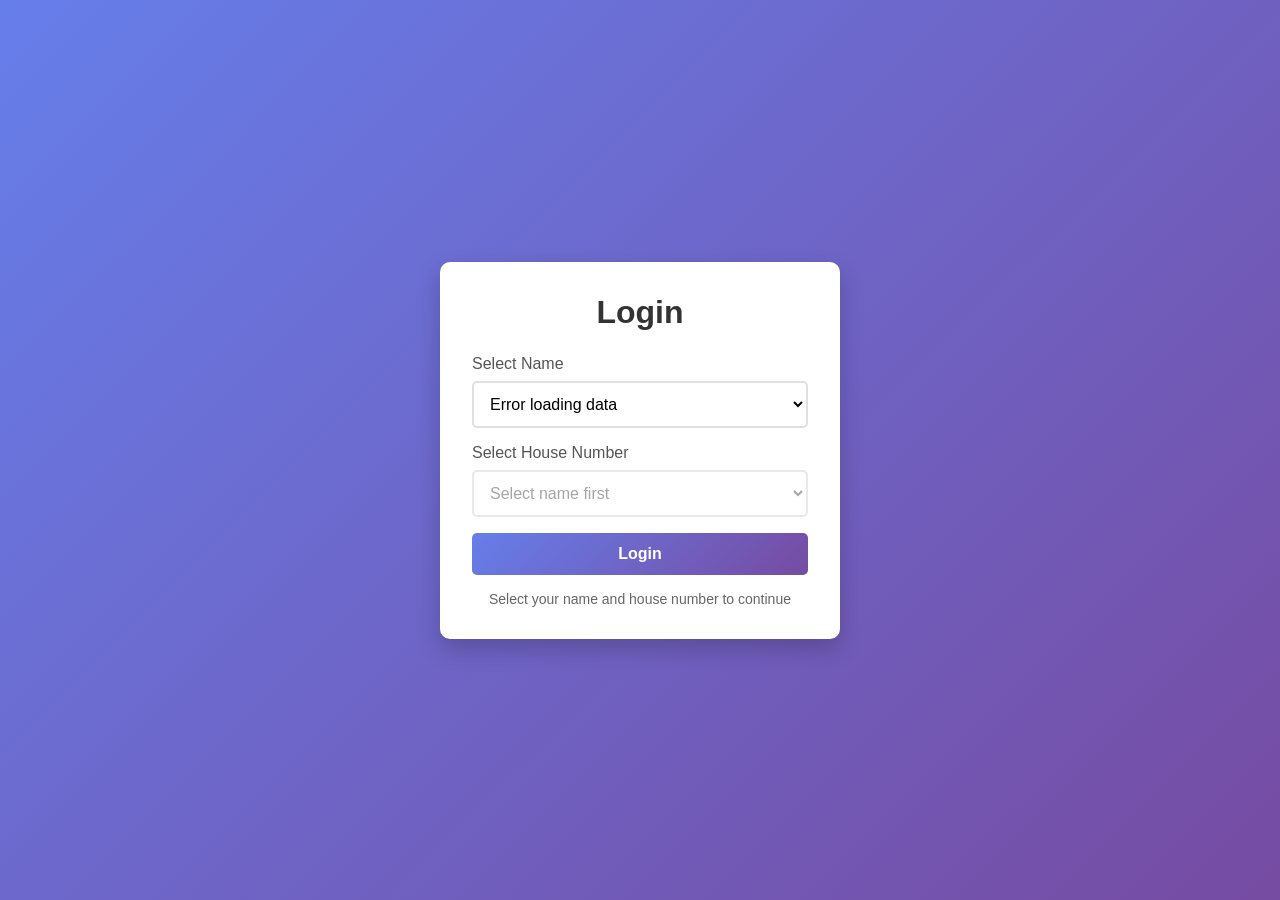
==== index.html @ c7d22686 "Create index.html" ====
<!DOCTYPE html>
<html lang="en">
<head>
    <meta charset="UTF-8">
    <meta name="viewport" content="width=device-width, initial-scale=1.0">
    <title>Login System</title>
    <style>
        * {
            margin: 0;
            padding: 0;
            box-sizing: border-box;
            font-family: 'Segoe UI', Tahoma, Geneva, Verdana, sans-serif;
        }
        
        body {
            background: linear-gradient(135deg, #667eea 0%, #764ba2 100%);
            min-height: 100vh;
            display: flex;
            align-items: center;
            justify-content: center;
        }
        
        .container {
            background: white;
            padding: 2rem;
            border-radius: 10px;
            box-shadow: 0 10px 25px rgba(0,0,0,0.2);
            width: 100%;
            max-width: 400px;
        }
        
        h1 {
            color: #333;
            margin-bottom: 1.5rem;
            text-align: center;
        }
        
        .form-group {
            margin-bottom: 1rem;
        }
        
        label {
            display: block;
            margin-bottom: 0.5rem;
            color: #555;
            font-weight: 500;
        }
        
        select {
            width: 100%;
            padding: 0.75rem;
            border: 2px solid #e0e0e0;
            border-radius: 5px;
            font-size: 1rem;
            transition: border-color 0.3s;
            background-color: white;
        }
        
        select:focus {
            outline: none;
            border-color: #667eea;
        }
        
        select.error {
            border-color: #f56565;
        }
        
        .btn {
            width: 100%;
            padding: 0.75rem;
            background: linear-gradient(135deg, #667eea 0%, #764ba2 100%);
            color: white;
            border: none;
            border-radius: 5px;
            font-size: 1rem;
            font-weight: 600;
            cursor: pointer;
            transition: transform 0.2s, box-shadow 0.2s;
        }
        
        .btn:hover {
            transform: translateY(-2px);
            box-shadow: 0 5px 15px rgba(102, 126, 234, 0.4);
        }
        
        .btn:active {
            transform: translateY(0);
        }
        
        .error-message {
            color: #f56565;
            font-size: 0.875rem;
            margin-top: 0.25rem;
            display: none;
        }
        
        .loader {
            display: none;
            text-align: center;
            margin-top: 1rem;
        }
        
        .loader:after {
            content: '';
            display: inline-block;
            width: 20px;
            height: 20px;
            border: 3px solid #f3f3f3;
            border-top: 3px solid #667eea;
            border-radius: 50%;
            animation: spin 1s linear infinite;
        }
        
        @keyframes spin {
            0% { transform: rotate(0deg); }
            100% { transform: rotate(360deg); }
        }
        
        .note {
            text-align: center;
            margin-top: 1rem;
            color: #666;
            font-size: 0.875rem;
        }
    </style>
</head>
<body>
    <div class="container">
        <h1>Login</h1>
        
        <div class="form-group">
            <label for="name">Select Name</label>
            <select id="name" class="name-select">
                <option value="">Loading names...</option>
            </select>
            <div class="error-message" id="nameError">Please select a name</div>
        </div>
        
        <div class="form-group">
            <label for="houseNo">Select House Number</label>
            <select id="houseNo" class="house-select" disabled>
                <option value="">Select name first</option>
            </select>
            <div class="error-message" id="houseError">Please select a house number</div>
        </div>
        
        <button class="btn" onclick="login()">Login</button>
        
        <div class="loader" id="loader"></div>
        <div class="note">Select your name and house number to continue</div>
    </div>

    <script>
        let credentials = [];
        let nameToHouseMap = {};
        
        // Load credentials when page loads
        window.onload = function() {
            loadCredentials();
        };
        
        function loadCredentials() {
            const nameSelect = document.getElementById('name');
            const loader = document.getElementById('loader');
            
            loader.style.display = 'block';
            nameSelect.innerHTML = '<option value="">Loading...</option>';
            
            // Fetch from CSV
            fetch('https://docs.google.com/spreadsheets/d/e/2PACX-1vRTwV2yxjrQAm1q4HGXhfpLlvmbc7igJbAZEuoqA2NRtGCEkBQGb2t5sHjPUik2MQiTCMhpEAxmwKsZ/pub?gid=0&single=true&output=csv')
                .then(response => response.text())
                .then(csvData => {
                    const lines = csvData.split('\n');
                    const headers = lines[0].split(',');
                    
                    credentials = [];
                    nameToHouseMap = {};
                    
                    for (let i = 1; i < lines.length; i++) {
                        if (lines[i].trim()) {
                            const values = lines[i].split(',');
                            const name = values[headers.indexOf('name')]?.replace(/"/g, '').trim();
                            const houseNo = values[headers.indexOf('house_no')]?.replace(/"/g, '').trim();
                            const image = values[headers.indexOf('image')]?.replace(/"/g, '').trim();
                            
                            if (name && houseNo) {
                                credentials.push({ name, house_no: houseNo, image });
                                if (!nameToHouseMap[name]) {
                                    nameToHouseMap[name] = [];
                                }
                                nameToHouseMap[name].push(houseNo);
                            }
                        }
                    }
                    
                    // Populate name dropdown
                    const uniqueNames = [...new Set(credentials.map(c => c.name))];
                    nameSelect.innerHTML = '<option value="">Select Name</option>';
                    uniqueNames.forEach(name => {
                        nameSelect.innerHTML += `<option value="${name}">${name}</option>`;
                    });
                    
                    loader.style.display = 'none';
                })
                .catch(error => {
                    console.error('Error loading CSV:', error);
                    nameSelect.innerHTML = '<option value="">Error loading data</option>';
                    loader.style.display = 'none';
                });
        }
        
        // Update house numbers when name is selected
        document.getElementById('name').addEventListener('change', function() {
            const selectedName = this.value;
            const houseSelect = document.getElementById('houseNo');
            const houseError = document.getElementById('houseError');
            
            if (selectedName) {
                const houses = nameToHouseMap[selectedName] || [];
                houseSelect.innerHTML = '<option value="">Select House Number</option>';
                houses.forEach(house => {
                    houseSelect.innerHTML += `<option value="${house}">${house}</option>`;
                });
                houseSelect.disabled = false;
                houseError.style.display = 'none';
            } else {
                houseSelect.innerHTML = '<option value="">Select name first</option>';
                houseSelect.disabled = true;
            }
            
            // Remove error styling
            document.getElementById('name').classList.remove('error');
        });
        
        function login() {
            const name = document.getElementById('name').value;
            const houseNo = document.getElementById('houseNo').value;
            const nameSelect = document.getElementById('name');
            const houseSelect = document.getElementById('houseNo');
            const nameError = document.getElementById('nameError');
            const houseError = document.getElementById('houseError');
            
            let isValid = true;
            
            if (!name) {
                nameSelect.classList.add('error');
                nameError.style.display = 'block';
                isValid = false;
            } else {
                nameSelect.classList.remove('error');
                nameError.style.display = 'none';
            }
            
            if (!houseNo) {
                houseSelect.classList.add('error');
                houseError.style.display = 'block';
                isValid = false;
            } else {
                houseSelect.classList.remove('error');
                houseError.style.display = 'none';
            }
            
            if (isValid) {
                const user = credentials.find(c => c.name === name && c.house_no === houseNo);
                if (user) {
                    sessionStorage.setItem('userName', name);
                    sessionStorage.setItem('userHouse', houseNo);
                    sessionStorage.setItem('userImage', user.image || '');
                    window.location.href = 'dashboard.html';
                } else {
                    alert('Invalid credentials. Please check your name and house number.');
                }
            }
        }
    </script>
</body>
</html>
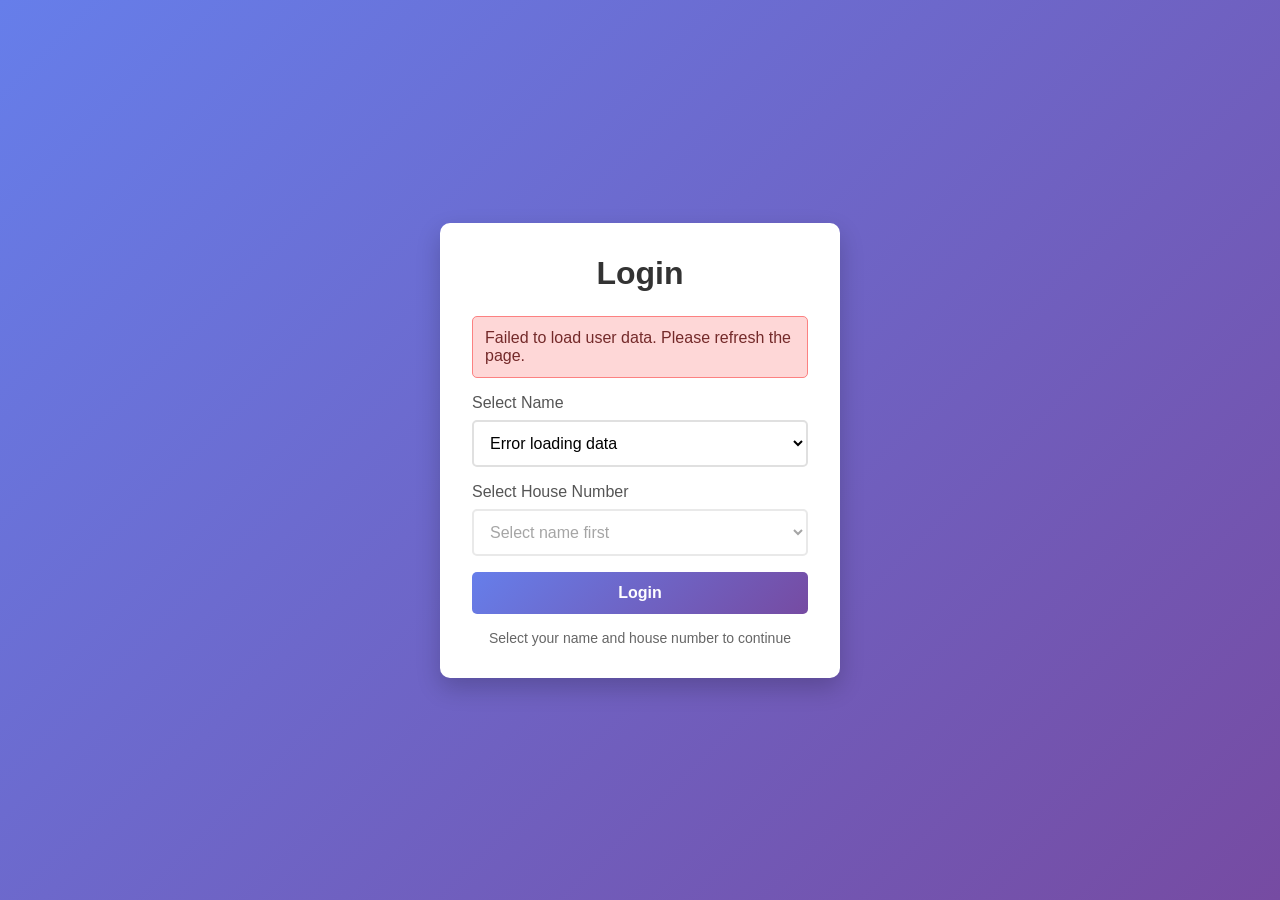
==== commit 3ace6932: "Update index.html" ====
--- a/index.html
+++ b/index.html
@@ -122,11 +122,26 @@
             color: #666;
             font-size: 0.875rem;
         }
+        
+        .alert {
+            padding: 0.75rem;
+            border-radius: 5px;
+            margin-bottom: 1rem;
+            display: none;
+        }
+        
+        .alert-error {
+            background: #fed7d7;
+            color: #742a2a;
+            border: 1px solid #fc8181;
+        }
     </style>
 </head>
 <body>
     <div class="container">
         <h1>Login</h1>
+        
+        <div id="loginAlert" class="alert alert-error"></div>
         
         <div class="form-group">
             <label for="name">Select Name</label>
@@ -162,49 +177,60 @@
         function loadCredentials() {
             const nameSelect = document.getElementById('name');
             const loader = document.getElementById('loader');
+            const alert = document.getElementById('loginAlert');
             
             loader.style.display = 'block';
             nameSelect.innerHTML = '<option value="">Loading...</option>';
+            alert.style.display = 'none';
             
             // Fetch from CSV
             fetch('https://docs.google.com/spreadsheets/d/e/2PACX-1vRTwV2yxjrQAm1q4HGXhfpLlvmbc7igJbAZEuoqA2NRtGCEkBQGb2t5sHjPUik2MQiTCMhpEAxmwKsZ/pub?gid=0&single=true&output=csv')
                 .then(response => response.text())
                 .then(csvData => {
                     const lines = csvData.split('\n');
-                    const headers = lines[0].split(',');
+                    const headers = lines[0].split(',').map(h => h.replace(/"/g, '').trim());
                     
                     credentials = [];
                     nameToHouseMap = {};
                     
                     for (let i = 1; i < lines.length; i++) {
                         if (lines[i].trim()) {
-                            const values = lines[i].split(',');
-                            const name = values[headers.indexOf('name')]?.replace(/"/g, '').trim();
-                            const houseNo = values[headers.indexOf('house_no')]?.replace(/"/g, '').trim();
-                            const image = values[headers.indexOf('image')]?.replace(/"/g, '').trim();
-                            
-                            if (name && houseNo) {
-                                credentials.push({ name, house_no: houseNo, image });
-                                if (!nameToHouseMap[name]) {
-                                    nameToHouseMap[name] = [];
+                            // Handle CSV parsing with quotes
+                            const values = lines[i].match(/(".*?"|[^,]+)(?=\s*,|\s*$)/g);
+                            if (values) {
+                                const name = values[headers.indexOf('name')]?.replace(/"/g, '').trim();
+                                const houseNo = values[headers.indexOf('house_no')]?.replace(/"/g, '').trim();
+                                const image = values[headers.indexOf('image')]?.replace(/"/g, '').trim();
+                                
+                                if (name && houseNo) {
+                                    credentials.push({ name, house_no: houseNo, image });
+                                    if (!nameToHouseMap[name]) {
+                                        nameToHouseMap[name] = [];
+                                    }
+                                    nameToHouseMap[name].push(houseNo);
                                 }
-                                nameToHouseMap[name].push(houseNo);
                             }
                         }
                     }
                     
                     // Populate name dropdown
                     const uniqueNames = [...new Set(credentials.map(c => c.name))];
-                    nameSelect.innerHTML = '<option value="">Select Name</option>';
-                    uniqueNames.forEach(name => {
-                        nameSelect.innerHTML += `<option value="${name}">${name}</option>`;
-                    });
+                    if (uniqueNames.length > 0) {
+                        nameSelect.innerHTML = '<option value="">Select Name</option>';
+                        uniqueNames.forEach(name => {
+                            nameSelect.innerHTML += `<option value="${name}">${name}</option>`;
+                        });
+                    } else {
+                        nameSelect.innerHTML = '<option value="">No data available</option>';
+                    }
                     
                     loader.style.display = 'none';
                 })
                 .catch(error => {
                     console.error('Error loading CSV:', error);
                     nameSelect.innerHTML = '<option value="">Error loading data</option>';
+                    alert.textContent = 'Failed to load user data. Please refresh the page.';
+                    alert.style.display = 'block';
                     loader.style.display = 'none';
                 });
         }
@@ -268,7 +294,8 @@
                     sessionStorage.setItem('userImage', user.image || '');
                     window.location.href = 'dashboard.html';
                 } else {
-                    alert('Invalid credentials. Please check your name and house number.');
+                    document.getElementById('loginAlert').textContent = 'Invalid credentials. Please check your name and house number.';
+                    document.getElementById('loginAlert').style.display = 'block';
                 }
             }
         }
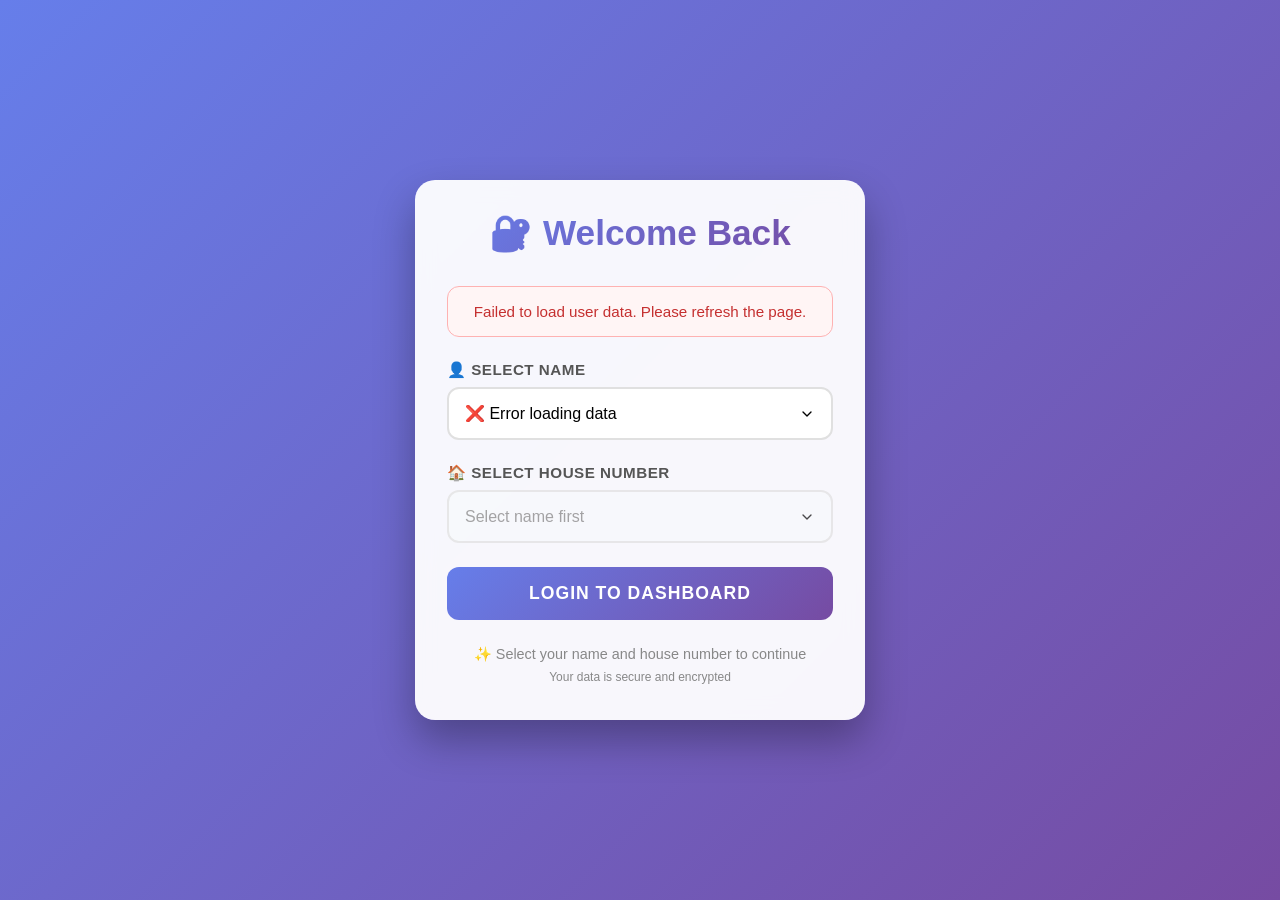
==== commit 43c1ccc7: "Update index.html" ====
--- a/index.html
+++ b/index.html
@@ -2,7 +2,7 @@
 <html lang="en">
 <head>
     <meta charset="UTF-8">
-    <meta name="viewport" content="width=device-width, initial-scale=1.0">
+    <meta name="viewport" content="width=device-width, initial-scale=1.0, maximum-scale=1.0, user-scalable=yes">
     <title>Login System</title>
     <style>
         * {
@@ -18,69 +18,127 @@
             display: flex;
             align-items: center;
             justify-content: center;
+            padding: 1rem;
         }
         
         .container {
-            background: white;
+            background: rgba(255, 255, 255, 0.95);
+            backdrop-filter: blur(10px);
             padding: 2rem;
-            border-radius: 10px;
-            box-shadow: 0 10px 25px rgba(0,0,0,0.2);
+            border-radius: 20px;
+            box-shadow: 0 20px 40px rgba(0,0,0,0.3);
             width: 100%;
-            max-width: 400px;
+            max-width: 450px;
+            transition: all 0.3s ease;
+        }
+        
+        @media (max-width: 480px) {
+            .container {
+                padding: 1.5rem;
+            }
         }
         
         h1 {
             color: #333;
+            margin-bottom: 2rem;
+            text-align: center;
+            font-size: clamp(1.8rem, 5vw, 2.2rem);
+            font-weight: 700;
+            background: linear-gradient(135deg, #667eea 0%, #764ba2 100%);
+            -webkit-background-clip: text;
+            -webkit-text-fill-color: transparent;
+            background-clip: text;
+        }
+        
+        .form-group {
             margin-bottom: 1.5rem;
-            text-align: center;
-        }
-        
-        .form-group {
-            margin-bottom: 1rem;
         }
         
         label {
             display: block;
             margin-bottom: 0.5rem;
             color: #555;
-            font-weight: 500;
-        }
-        
-        select {
+            font-weight: 600;
+            font-size: 0.95rem;
+            text-transform: uppercase;
+            letter-spacing: 0.5px;
+        }
+        
+        select, input {
             width: 100%;
-            padding: 0.75rem;
+            padding: 1rem;
             border: 2px solid #e0e0e0;
-            border-radius: 5px;
+            border-radius: 12px;
             font-size: 1rem;
-            transition: border-color 0.3s;
+            transition: all 0.3s;
             background-color: white;
-        }
-        
-        select:focus {
+            appearance: none;
+            -webkit-appearance: none;
+            background-image: url("data:image/svg+xml;charset=UTF-8,%3csvg xmlns='http://www.w3.org/2000/svg' viewBox='0 0 24 24' fill='none' stroke='currentColor' stroke-width='2' stroke-linecap='round' stroke-linejoin='round'%3e%3cpolyline points='6 9 12 15 18 9'%3e%3c/polyline%3e%3c/svg%3e");
+            background-repeat: no-repeat;
+            background-position: right 1rem center;
+            background-size: 1em;
+        }
+        
+        input {
+            background-image: none;
+        }
+        
+        select:focus, input:focus {
             outline: none;
             border-color: #667eea;
-        }
-        
-        select.error {
+            box-shadow: 0 0 0 3px rgba(102, 126, 234, 0.1);
+        }
+        
+        select.error, input.error {
             border-color: #f56565;
+            animation: shake 0.5s ease-in-out;
+        }
+        
+        @keyframes shake {
+            0%, 100% { transform: translateX(0); }
+            25% { transform: translateX(-5px); }
+            75% { transform: translateX(5px); }
         }
         
         .btn {
             width: 100%;
-            padding: 0.75rem;
+            padding: 1rem;
             background: linear-gradient(135deg, #667eea 0%, #764ba2 100%);
             color: white;
             border: none;
-            border-radius: 5px;
-            font-size: 1rem;
+            border-radius: 12px;
+            font-size: 1.1rem;
             font-weight: 600;
             cursor: pointer;
-            transition: transform 0.2s, box-shadow 0.2s;
+            transition: all 0.3s;
+            text-transform: uppercase;
+            letter-spacing: 1px;
+            position: relative;
+            overflow: hidden;
+        }
+        
+        .btn::before {
+            content: '';
+            position: absolute;
+            top: 50%;
+            left: 50%;
+            width: 0;
+            height: 0;
+            border-radius: 50%;
+            background: rgba(255,255,255,0.3);
+            transform: translate(-50%, -50%);
+            transition: width 0.6s, height 0.6s;
+        }
+        
+        .btn:hover::before {
+            width: 300px;
+            height: 300px;
         }
         
         .btn:hover {
-            transform: translateY(-2px);
-            box-shadow: 0 5px 15px rgba(102, 126, 234, 0.4);
+            transform: translateY(-3px);
+            box-shadow: 0 10px 25px rgba(102, 126, 234, 0.5);
         }
         
         .btn:active {
@@ -89,24 +147,25 @@
         
         .error-message {
             color: #f56565;
-            font-size: 0.875rem;
-            margin-top: 0.25rem;
+            font-size: 0.85rem;
+            margin-top: 0.5rem;
             display: none;
-        }
-        
-        .loader {
+            padding-left: 0.5rem;
+            font-weight: 500;
+        }
+        
+        .loader-container {
             display: none;
             text-align: center;
-            margin-top: 1rem;
-        }
-        
-        .loader:after {
-            content: '';
+            margin-top: 1.5rem;
+        }
+        
+        .loader {
             display: inline-block;
-            width: 20px;
-            height: 20px;
-            border: 3px solid #f3f3f3;
-            border-top: 3px solid #667eea;
+            width: 40px;
+            height: 40px;
+            border: 4px solid #f3f3f3;
+            border-top: 4px solid #667eea;
             border-radius: 50%;
             animation: spin 1s linear infinite;
         }
@@ -118,33 +177,102 @@
         
         .note {
             text-align: center;
-            margin-top: 1rem;
-            color: #666;
-            font-size: 0.875rem;
+            margin-top: 1.5rem;
+            color: #888;
+            font-size: 0.9rem;
+            line-height: 1.5;
         }
         
         .alert {
-            padding: 0.75rem;
-            border-radius: 5px;
-            margin-bottom: 1rem;
+            padding: 1rem;
+            border-radius: 12px;
+            margin-bottom: 1.5rem;
             display: none;
+            font-size: 0.95rem;
+            text-align: center;
+            animation: slideIn 0.3s ease;
+        }
+        
+        @keyframes slideIn {
+            from {
+                opacity: 0;
+                transform: translateY(-10px);
+            }
+            to {
+                opacity: 1;
+                transform: translateY(0);
+            }
         }
         
         .alert-error {
-            background: #fed7d7;
-            color: #742a2a;
-            border: 1px solid #fc8181;
+            background: #fff5f5;
+            color: #c53030;
+            border: 1px solid #feb2b2;
+        }
+        
+        .alert-success {
+            background: #f0fff4;
+            color: #22543d;
+            border: 1px solid #9ae6b4;
+        }
+        
+        select:disabled {
+            background-color: #f7fafc;
+            cursor: not-allowed;
+            opacity: 0.7;
+        }
+        
+        .loading-text {
+            color: #667eea;
+            font-size: 0.9rem;
+            margin-top: 0.5rem;
+        }
+        
+        @media (max-width: 768px) {
+            .container {
+                max-width: 100%;
+            }
+            
+            select, input, .btn {
+                padding: 0.875rem;
+            }
+        }
+        
+        @media (max-width: 380px) {
+            .container {
+                padding: 1rem;
+            }
+            
+            h1 {
+                font-size: 1.5rem;
+            }
+        }
+        
+        .input-icon {
+            position: relative;
+        }
+        
+        .input-icon i {
+            position: absolute;
+            left: 1rem;
+            top: 50%;
+            transform: translateY(-50%);
+            color: #a0aec0;
+        }
+        
+        .input-icon input {
+            padding-left: 2.5rem;
         }
     </style>
 </head>
 <body>
     <div class="container">
-        <h1>Login</h1>
+        <h1>🔐 Welcome Back</h1>
         
         <div id="loginAlert" class="alert alert-error"></div>
         
         <div class="form-group">
-            <label for="name">Select Name</label>
+            <label>👤 Select Name</label>
             <select id="name" class="name-select">
                 <option value="">Loading names...</option>
             </select>
@@ -152,38 +280,43 @@
         </div>
         
         <div class="form-group">
-            <label for="houseNo">Select House Number</label>
+            <label>🏠 Select House Number</label>
             <select id="houseNo" class="house-select" disabled>
                 <option value="">Select name first</option>
             </select>
             <div class="error-message" id="houseError">Please select a house number</div>
         </div>
         
-        <button class="btn" onclick="login()">Login</button>
-        
-        <div class="loader" id="loader"></div>
-        <div class="note">Select your name and house number to continue</div>
+        <button class="btn" onclick="login()">Login to Dashboard</button>
+        
+        <div class="loader-container" id="loaderContainer">
+            <div class="loader"></div>
+            <div class="loading-text">Loading data...</div>
+        </div>
+        
+        <div class="note">
+            ✨ Select your name and house number to continue<br>
+            <small>Your data is secure and encrypted</small>
+        </div>
     </div>
 
     <script>
         let credentials = [];
         let nameToHouseMap = {};
         
-        // Load credentials when page loads
         window.onload = function() {
             loadCredentials();
         };
         
         function loadCredentials() {
             const nameSelect = document.getElementById('name');
-            const loader = document.getElementById('loader');
+            const loaderContainer = document.getElementById('loaderContainer');
             const alert = document.getElementById('loginAlert');
             
-            loader.style.display = 'block';
-            nameSelect.innerHTML = '<option value="">Loading...</option>';
+            loaderContainer.style.display = 'block';
+            nameSelect.innerHTML = '<option value="">⏳ Loading...</option>';
             alert.style.display = 'none';
             
-            // Fetch from CSV
             fetch('https://docs.google.com/spreadsheets/d/e/2PACX-1vRTwV2yxjrQAm1q4HGXhfpLlvmbc7igJbAZEuoqA2NRtGCEkBQGb2t5sHjPUik2MQiTCMhpEAxmwKsZ/pub?gid=0&single=true&output=csv')
                 .then(response => response.text())
                 .then(csvData => {
@@ -195,7 +328,6 @@
                     
                     for (let i = 1; i < lines.length; i++) {
                         if (lines[i].trim()) {
-                            // Handle CSV parsing with quotes
                             const values = lines[i].match(/(".*?"|[^,]+)(?=\s*,|\s*$)/g);
                             if (values) {
                                 const name = values[headers.indexOf('name')]?.replace(/"/g, '').trim();
@@ -213,29 +345,27 @@
                         }
                     }
                     
-                    // Populate name dropdown
                     const uniqueNames = [...new Set(credentials.map(c => c.name))];
                     if (uniqueNames.length > 0) {
-                        nameSelect.innerHTML = '<option value="">Select Name</option>';
+                        nameSelect.innerHTML = '<option value="">📋 Select Name</option>';
                         uniqueNames.forEach(name => {
                             nameSelect.innerHTML += `<option value="${name}">${name}</option>`;
                         });
                     } else {
-                        nameSelect.innerHTML = '<option value="">No data available</option>';
+                        nameSelect.innerHTML = '<option value="">❌ No data available</option>';
                     }
                     
-                    loader.style.display = 'none';
+                    loaderContainer.style.display = 'none';
                 })
                 .catch(error => {
                     console.error('Error loading CSV:', error);
-                    nameSelect.innerHTML = '<option value="">Error loading data</option>';
+                    nameSelect.innerHTML = '<option value="">❌ Error loading data</option>';
                     alert.textContent = 'Failed to load user data. Please refresh the page.';
                     alert.style.display = 'block';
-                    loader.style.display = 'none';
+                    loaderContainer.style.display = 'none';
                 });
         }
         
-        // Update house numbers when name is selected
         document.getElementById('name').addEventListener('change', function() {
             const selectedName = this.value;
             const houseSelect = document.getElementById('houseNo');
@@ -243,18 +373,23 @@
             
             if (selectedName) {
                 const houses = nameToHouseMap[selectedName] || [];
-                houseSelect.innerHTML = '<option value="">Select House Number</option>';
+                houseSelect.innerHTML = '<option value="">🏠 Select House Number</option>';
                 houses.forEach(house => {
-                    houseSelect.innerHTML += `<option value="${house}">${house}</option>`;
+                    houseSelect.innerHTML += `<option value="${house}">House ${house}</option>`;
                 });
                 houseSelect.disabled = false;
                 houseError.style.display = 'none';
+                
+                // Add success animation
+                houseSelect.style.transform = 'scale(1.02)';
+                setTimeout(() => {
+                    houseSelect.style.transform = 'scale(1)';
+                }, 200);
             } else {
-                houseSelect.innerHTML = '<option value="">Select name first</option>';
+                houseSelect.innerHTML = '<option value="">⚠️ Select name first</option>';
                 houseSelect.disabled = true;
             }
             
-            // Remove error styling
             document.getElementById('name').classList.remove('error');
         });
         
@@ -289,16 +424,41 @@
             if (isValid) {
                 const user = credentials.find(c => c.name === name && c.house_no === houseNo);
                 if (user) {
+                    // Add loading animation
+                    const btn = document.querySelector('.btn');
+                    btn.innerHTML = '⏳ Logging in...';
+                    btn.disabled = true;
+                    
                     sessionStorage.setItem('userName', name);
                     sessionStorage.setItem('userHouse', houseNo);
                     sessionStorage.setItem('userImage', user.image || '');
-                    window.location.href = 'dashboard.html';
+                    
+                    setTimeout(() => {
+                        window.location.href = 'dashboard.html';
+                    }, 1000);
                 } else {
-                    document.getElementById('loginAlert').textContent = 'Invalid credentials. Please check your name and house number.';
+                    document.getElementById('loginAlert').textContent = '❌ Invalid credentials. Please check your name and house number.';
                     document.getElementById('loginAlert').style.display = 'block';
+                    
+                    // Shake animation on error
+                    document.querySelector('.container').style.animation = 'shake 0.5s ease-in-out';
+                    setTimeout(() => {
+                        document.querySelector('.container').style.animation = '';
+                    }, 500);
                 }
             }
         }
+        
+        // Add input animation
+        document.querySelectorAll('select').forEach(select => {
+            select.addEventListener('focus', function() {
+                this.parentElement.style.transform = 'translateY(-2px)';
+            });
+            
+            select.addEventListener('blur', function() {
+                this.parentElement.style.transform = 'translateY(0)';
+            });
+        });
     </script>
 </body>
 </html>
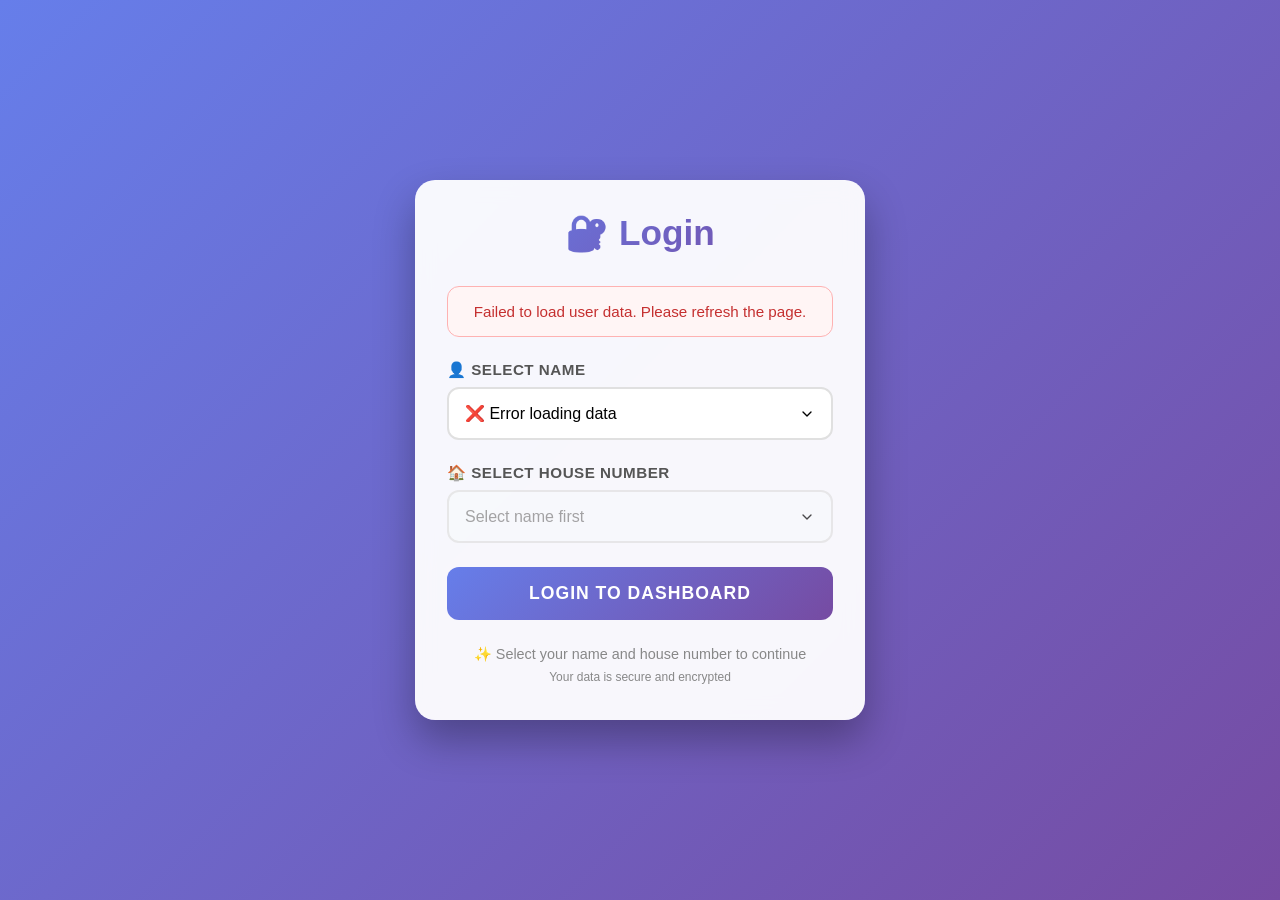
==== commit cf18ae9c: "Change header text from 'Welcome Back' to 'Login'" ====
--- a/index.html
+++ b/index.html
@@ -247,27 +247,11 @@
                 font-size: 1.5rem;
             }
         }
-        
-        .input-icon {
-            position: relative;
-        }
-        
-        .input-icon i {
-            position: absolute;
-            left: 1rem;
-            top: 50%;
-            transform: translateY(-50%);
-            color: #a0aec0;
-        }
-        
-        .input-icon input {
-            padding-left: 2.5rem;
-        }
     </style>
 </head>
 <body>
     <div class="container">
-        <h1>🔐 Welcome Back</h1>
+        <h1>🔐 Login</h1>
         
         <div id="loginAlert" class="alert alert-error"></div>
         
@@ -332,10 +316,10 @@
                             if (values) {
                                 const name = values[headers.indexOf('name')]?.replace(/"/g, '').trim();
                                 const houseNo = values[headers.indexOf('house_no')]?.replace(/"/g, '').trim();
-                                const image = values[headers.indexOf('image')]?.replace(/"/g, '').trim();
+                                const pdfUrl = values[headers.indexOf('pdf_url')]?.replace(/"/g, '').trim();
                                 
                                 if (name && houseNo) {
-                                    credentials.push({ name, house_no: houseNo, image });
+                                    credentials.push({ name, house_no: houseNo, pdf_url: pdfUrl });
                                     if (!nameToHouseMap[name]) {
                                         nameToHouseMap[name] = [];
                                     }
@@ -431,7 +415,7 @@
                     
                     sessionStorage.setItem('userName', name);
                     sessionStorage.setItem('userHouse', houseNo);
-                    sessionStorage.setItem('userImage', user.image || '');
+                    sessionStorage.setItem('userPdfUrl', user.pdf_url || '');
                     
                     setTimeout(() => {
                         window.location.href = 'dashboard.html';
